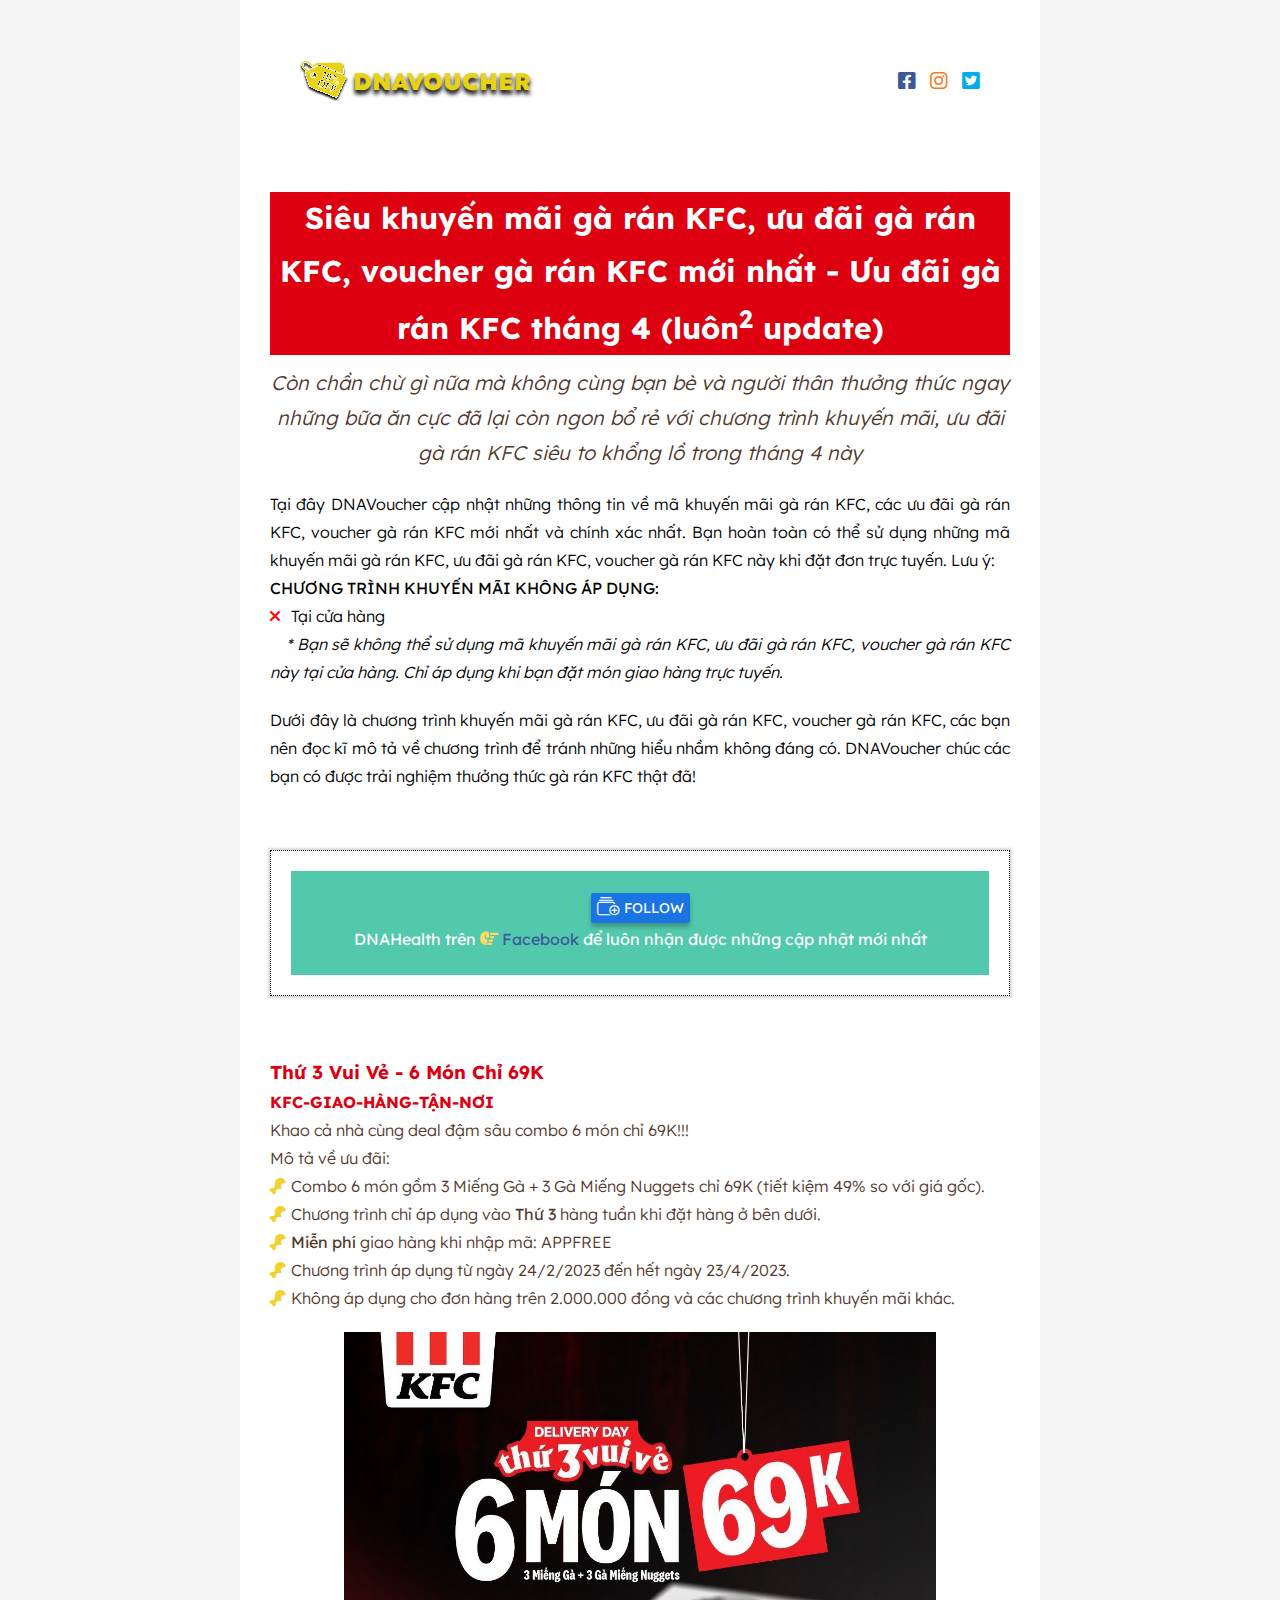
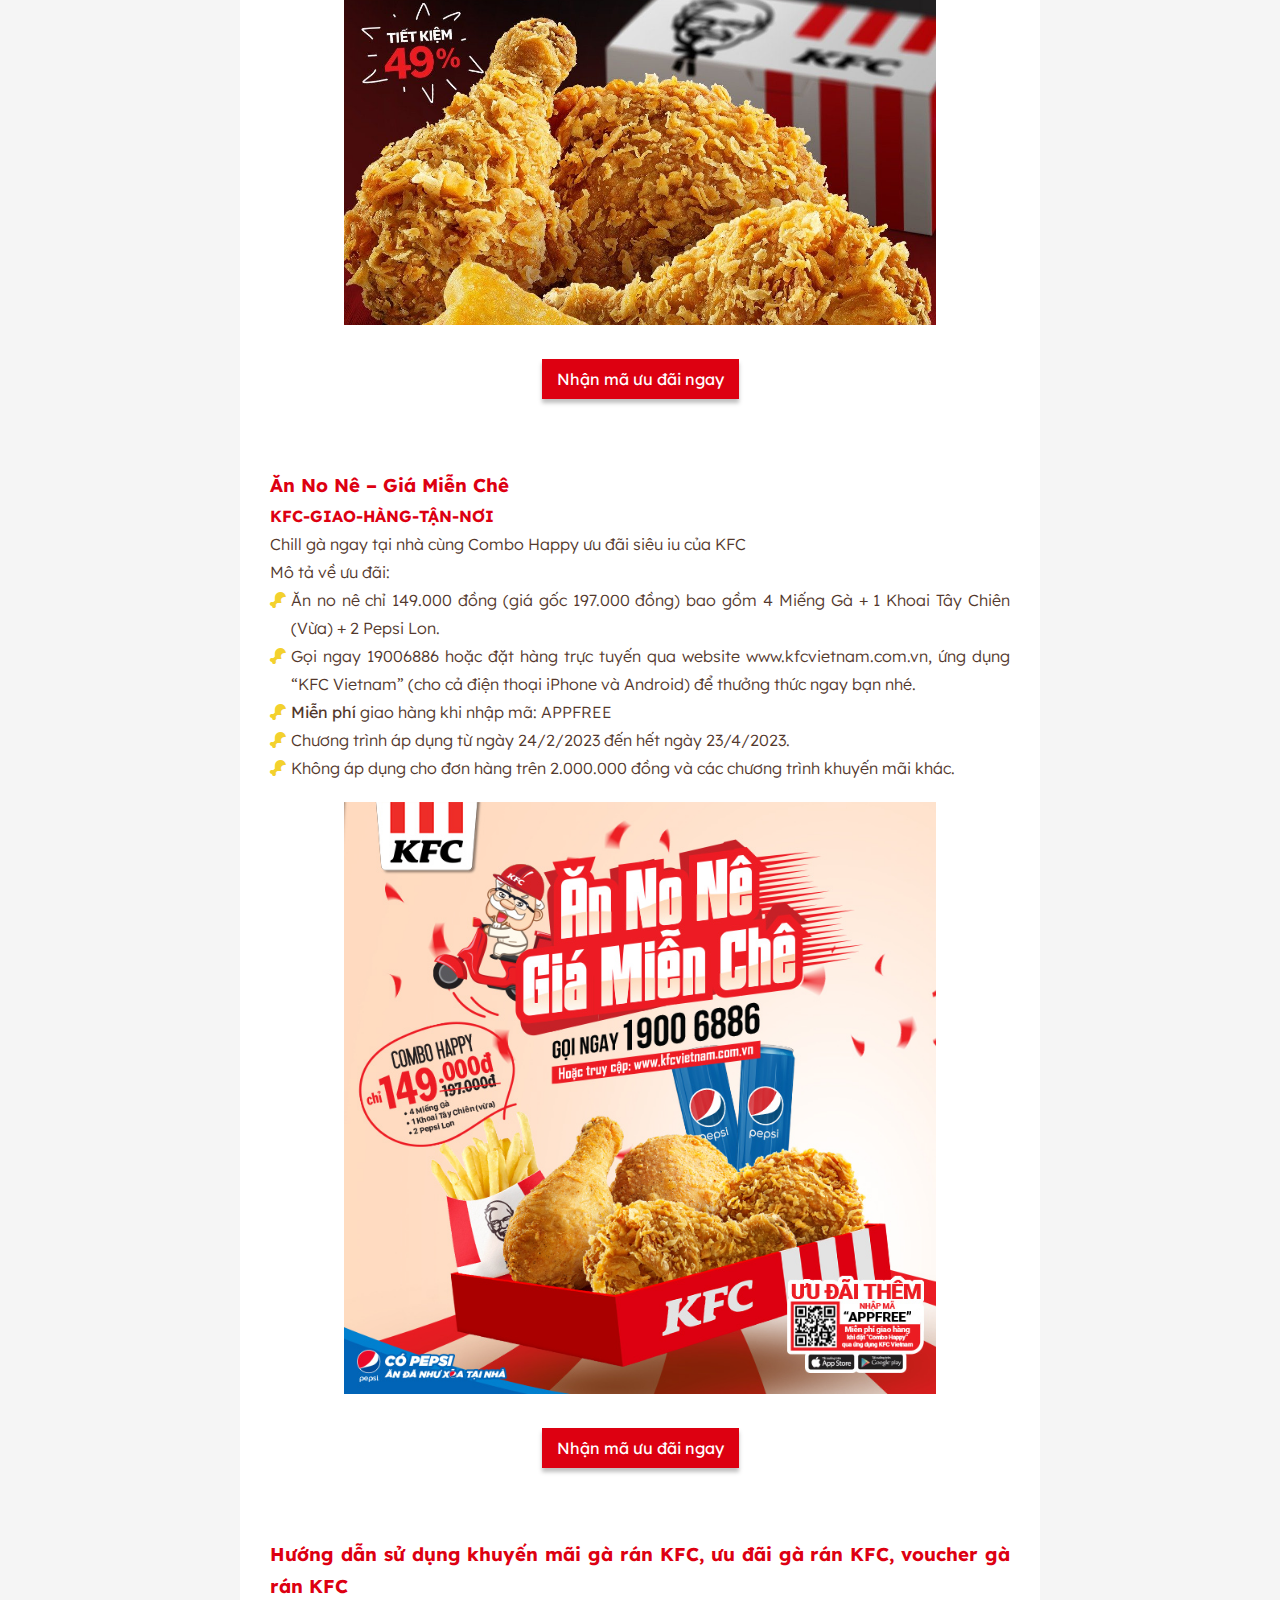
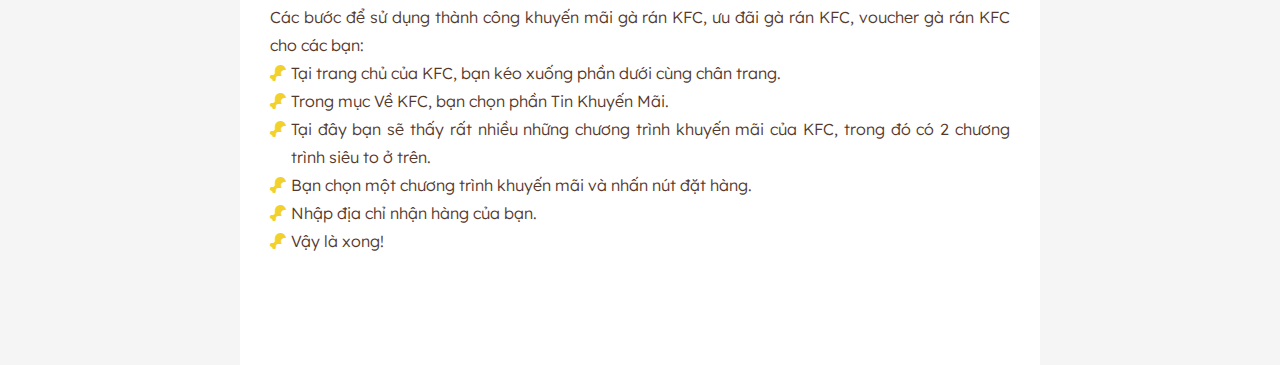
==== kfc.html @ 9ee1e623 "Add kfc page" ====
<!DOCTYPE html>
<html lang="en">

<head>
    <meta charset="UTF-8">
    <meta http-equiv="X-UA-Compatible" content="IE=edge">
    <meta name="viewport" content="width=device-width, initial-scale=1.0">
    <meta name="description" content="Nhận ngay khuyến mãi, ưu đãi gà rán KFC mới nhất, hấp dẫn nhất. Chương trình Ưu đãi gà rán KFC tháng 4">
    <title>Siêu khuyến mãi gà rán KFC, ưu đãi gà rán KFC, voucher gà rán KFC mới nhất - Ưu đãi gà rán KFC tháng 4</title>
    <link rel="icon" type="images/svg+xml" href="images/title-logo.svg" />
    <link rel="preconnect" href="https://fonts.googleapis.com">
    <link rel="preconnect" href="https://fonts.gstatic.com" crossorigin>
    <link rel="stylesheet" href="font-awesome-pro-v6-6/css/all.css">
    <link href="https://fonts.googleapis.com/css2?family=Lexend:wght@100;200;300;400;500;600;700;800;900&display=swap" rel="stylesheet">
    <link rel="stylesheet" href="css/header/header.css">
    <link rel="stylesheet" href="css/main/main.css">
    <link rel="stylesheet" href="css/styles.css">
    <style>
        #main .title h1 {
            background-color: #dd0011;
            color: #fff;
        }
        
        #main .main-content h3,
        #main .main-content h4 {
            color: #dd0011;
        }
        
        #main .main-content .part li:before {
            font: var(--fa-font-solid);
            content: "\f6d7";
            color: #f3d12d;
        }
        
        #main .main-content .part .center-content .direct-btn a {
            background-color: #dd0011;
        }
    </style>
</head>

<body>
    <header id="header">
        <div class="logo">
            <a href="#">
                <img src="images/coupon-logo.svg" alt="">
                <p>DNAVOUCHER</p>
            </a>
        </div>
        <div class="social">
            <a href="https://www.facebook.com/profile.php?id=100088372483641" target="_blank"><i class="fa-brands fa-square-facebook" style="color: #3b5998;"></i></a>
            <i class="fa-brands fa-instagram" style="color: RGB(250,126,30);"></i>
            <i class="fa-brands fa-square-twitter" style="color: #00acee;"></i>
        </div>
    </header>
    <main id="main">
        <div class="title">
            <h1>Siêu khuyến mãi gà rán KFC, ưu đãi gà rán KFC, voucher gà rán KFC mới nhất - Ưu đãi gà rán KFC tháng 4 (luôn<sup>2</sup> update)</h1>
            <h2>Còn chần chừ gì nữa mà không cùng bạn bè và người thân thưởng thức ngay những bữa ăn cực đã lại còn ngon bổ rẻ với chương trình khuyến mãi, ưu đãi gà rán KFC siêu to khổng lồ trong tháng 4 này</h2>
        </div>
        <div class="opening">
            <p>Tại đây DNAVoucher cập nhật những thông tin về mã khuyến mãi gà rán KFC, các ưu đãi gà rán KFC, voucher gà rán KFC mới nhất và chính xác nhất. Bạn hoàn toàn có thể sử dụng những mã khuyến mãi gà rán KFC, ưu đãi gà rán KFC, voucher gà rán KFC
                này khi đặt đơn trực tuyến. Lưu ý: </p>
            <p><strong>CHƯƠNG TRÌNH KHUYẾN MÃI KHÔNG ÁP DỤNG:</strong></p>
            <ul>
                <li>Tại cửa hàng</li>
            </ul>
            <p><i>&emsp;* Bạn sẽ không thể sử dụng mã khuyến mãi gà rán KFC, ưu đãi gà rán KFC, voucher gà rán KFC này tại cửa hàng. Chỉ áp dụng khi bạn đặt món giao hàng trực tuyến.</i></p>
            <br>
            <p>Dưới đây là chương trình khuyến mãi gà rán KFC, ưu đãi gà rán KFC, voucher gà rán KFC, các bạn nên đọc kĩ mô tả về chương trình để tránh những hiểu nhầm không đáng có. DNAVoucher chúc các bạn có được trải nghiệm thưởng thức gà rán KFC thật
                đã!
            </p>
        </div>
        <div class="follow-action">
            <div class="box">
                <a href="https://www.facebook.com/profile.php?id=100088372483641" target="_blank">
                    <i class="fa-light fa-rectangle-history-circle-plus"></i> FOLLOW
                </a>
                <br> DNAHealth trên <i class="fa-solid fa-hand-point-right"></i> <span style="color: #3b5998;">Facebook</span> để luôn nhận được những cập nhật mới nhất
            </div>
        </div>
        <div class="main-content">
            <div class="part">
                <h3>Thứ 3 Vui Vẻ - 6 Món Chỉ 69K</h3>
                <h4>KFC-GIAO-HÀNG-TẬN-NƠI</h4>
                <p>Khao cả nhà cùng deal đậm sâu combo 6 món chỉ 69K!!!</p>
                <p>Mô tả về ưu đãi:</p>
                <ul>
                    <li>Combo 6 món gồm 3 Miếng Gà + 3 Gà Miếng Nuggets chỉ 69K (tiết kiệm 49% so với giá gốc).</li>
                    <li>Chương trình chỉ áp dụng vào <strong>Thứ 3</strong> hàng tuần khi đặt hàng ở bên dưới.</li>
                    <li><strong>Miễn phí</strong> giao hàng khi nhập mã: APPFREE</li>
                    <li>Chương trình áp dụng từ ngày 24/2/2023 đến hết ngày 23/4/2023.</li>
                    <li>Không áp dụng cho đơn hàng trên 2.000.000 đồng và các chương trình khuyến mãi khác.</li>
                </ul>
                <div class="center-content">
                    <img src="images/kfc/69k.png" alt="mã khuyến mãi gà rán KFC, ưu đãi gà rán KFC, voucher gà rán KFC">
                    <div class="direct-btn">
                        <a href="https://kfcvietnam.com.vn/?utm_source=accesstrade&aff_sid=CWZgzaLdOWaFOgciH3u5G1YzWG6T9uoivsAXhBoZUebGUKcJ&atnct1=21be9a4bd4f81549a9d1d241981cec3c&atnct2=CWZgzaLdOWaFOgciH3u5G1YzWG6T9uoivsAXhBoZUebGUKcJ&atnct3=6ZbUm000aet00u93a">Nhận mã ưu đãi ngay</a>
                    </div>
                </div>
            </div>
            <div class="part">
                <h3>Ăn No Nê – Giá Miễn Chê</h3>
                <h4>KFC-GIAO-HÀNG-TẬN-NƠI</h4>
                <p>Chill gà ngay tại nhà cùng Combo Happy ưu đãi siêu iu của KFC</p>
                <p>Mô tả về ưu đãi:</p>
                <ul>
                    <li>Ăn no nê chỉ 149.000 đồng (giá gốc 197.000 đồng) bao gồm 4 Miếng Gà + 1 Khoai Tây Chiên (Vừa) + 2 Pepsi Lon.</li>
                    <li>Gọi ngay 19006886 hoặc đặt hàng trực tuyến qua website www.kfcvietnam.com.vn, ứng dụng “KFC Vietnam” (cho cả điện thoại iPhone và Android) để thưởng thức ngay bạn nhé.</li>
                    <li><strong>Miễn phí</strong> giao hàng khi nhập mã: APPFREE</li>
                    <li>Chương trình áp dụng từ ngày 24/2/2023 đến hết ngày 23/4/2023.</li>
                    <li>Không áp dụng cho đơn hàng trên 2.000.000 đồng và các chương trình khuyến mãi khác.</li>
                </ul>
                <div class="center-content">
                    <img src="images/kfc/149k.png" alt="mã khuyến mãi gà rán KFC, ưu đãi gà rán KFC, voucher gà rán KFC">
                    <div class="direct-btn">
                        <a href="https://kfcvietnam.com.vn/?utm_source=accesstrade&aff_sid=CWZgzaLdOWaFOgciH3u5G1YzWG6T9uoivsAXhBoZUebGUKcJ&atnct1=21be9a4bd4f81549a9d1d241981cec3c&atnct2=CWZgzaLdOWaFOgciH3u5G1YzWG6T9uoivsAXhBoZUebGUKcJ&atnct3=6ZbUm000aet00u93a">Nhận mã ưu đãi ngay</a>
                    </div>
                </div>
            </div>
            <div class="part">
                <h3>Hướng dẫn sử dụng khuyến mãi gà rán KFC, ưu đãi gà rán KFC, voucher gà rán KFC</h3>
                <p>Các bước để sử dụng thành công khuyến mãi gà rán KFC, ưu đãi gà rán KFC, voucher gà rán KFC cho các bạn:</p>
                <ul>
                    <li>Tại trang chủ của KFC, bạn kéo xuống phần dưới cùng chân trang.</li>
                    <li>Trong mục Về KFC, bạn chọn phần Tin Khuyến Mãi.</li>
                    <li>Tại đây bạn sẽ thấy rất nhiều những chương trình khuyến mãi của KFC, trong đó có 2 chương trình siêu to ở trên.</li>
                    <li>Bạn chọn một chương trình khuyến mãi và nhấn nút đặt hàng.</li>
                    <li>Nhập địa chỉ nhận hàng của bạn.</li>
                    <li>Vậy là xong!</li>
                </ul>
            </div>
        </div>
    </main>
</body>

</html>
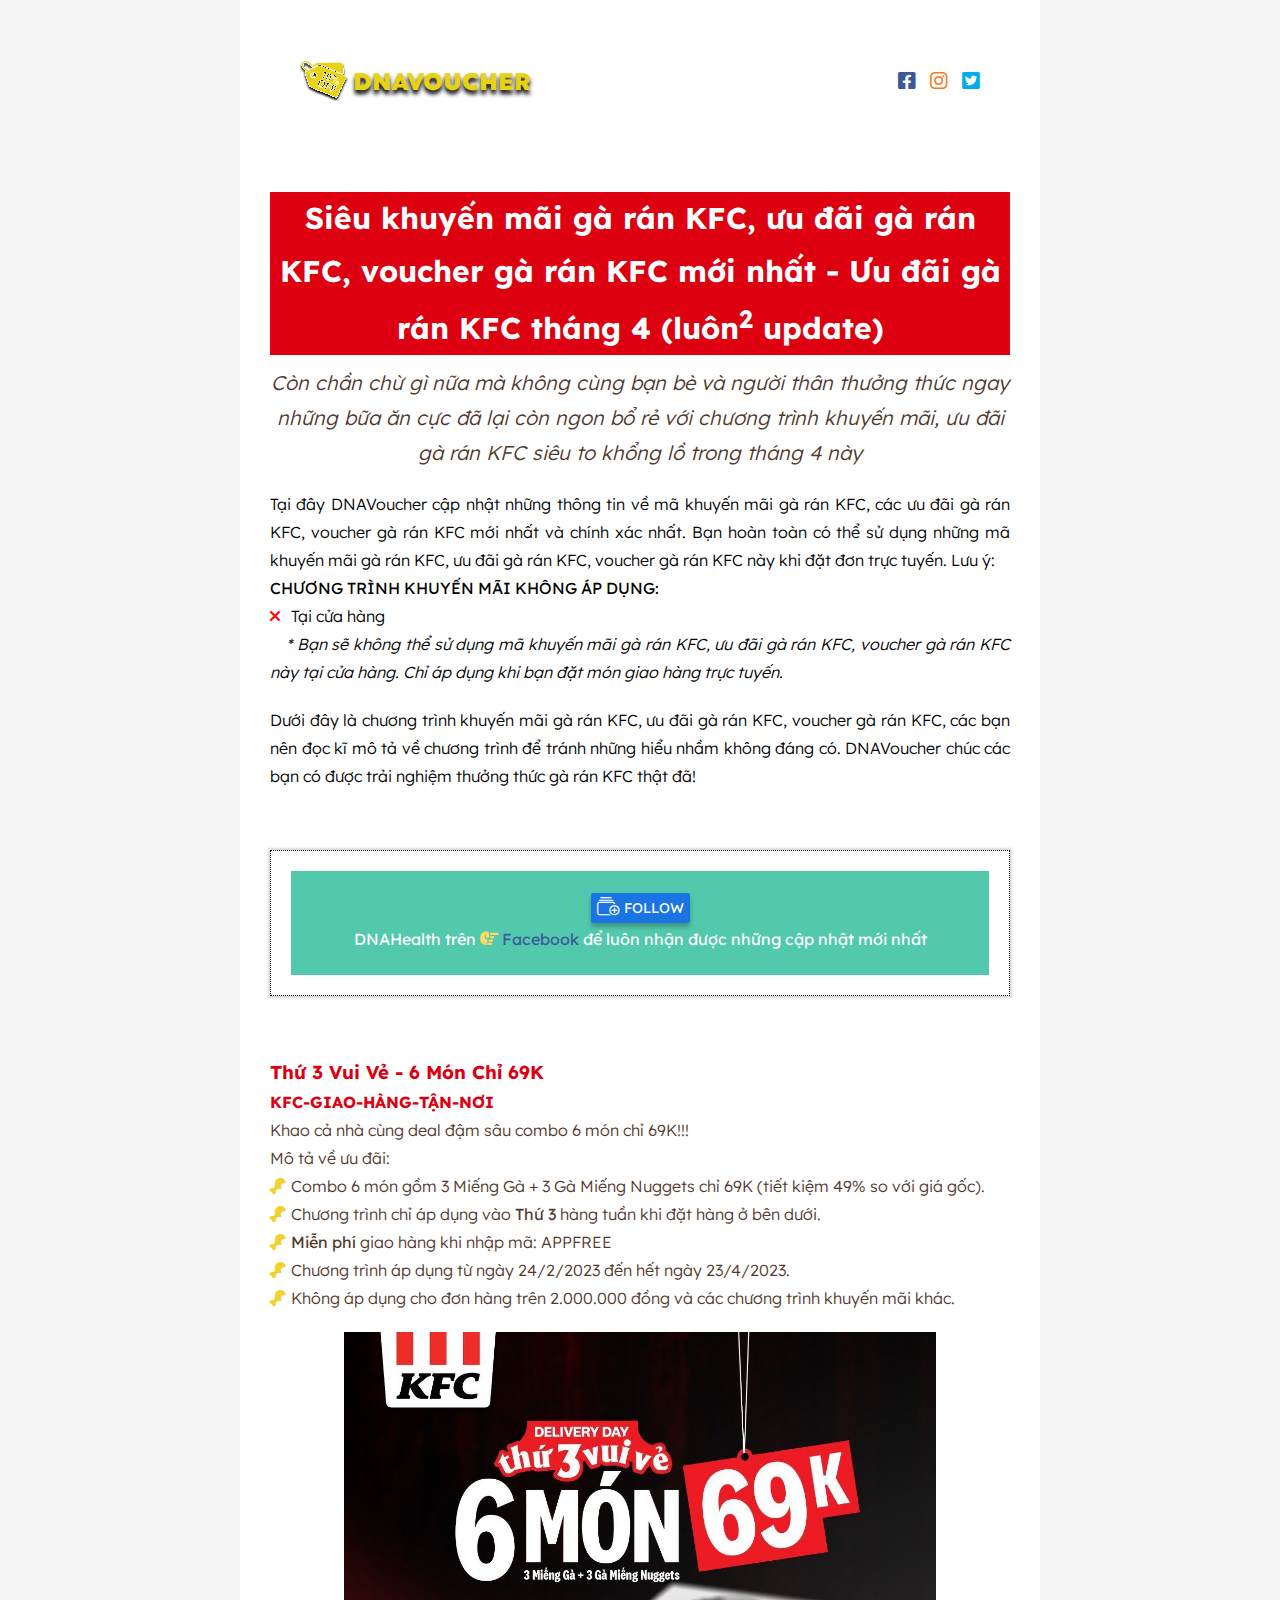
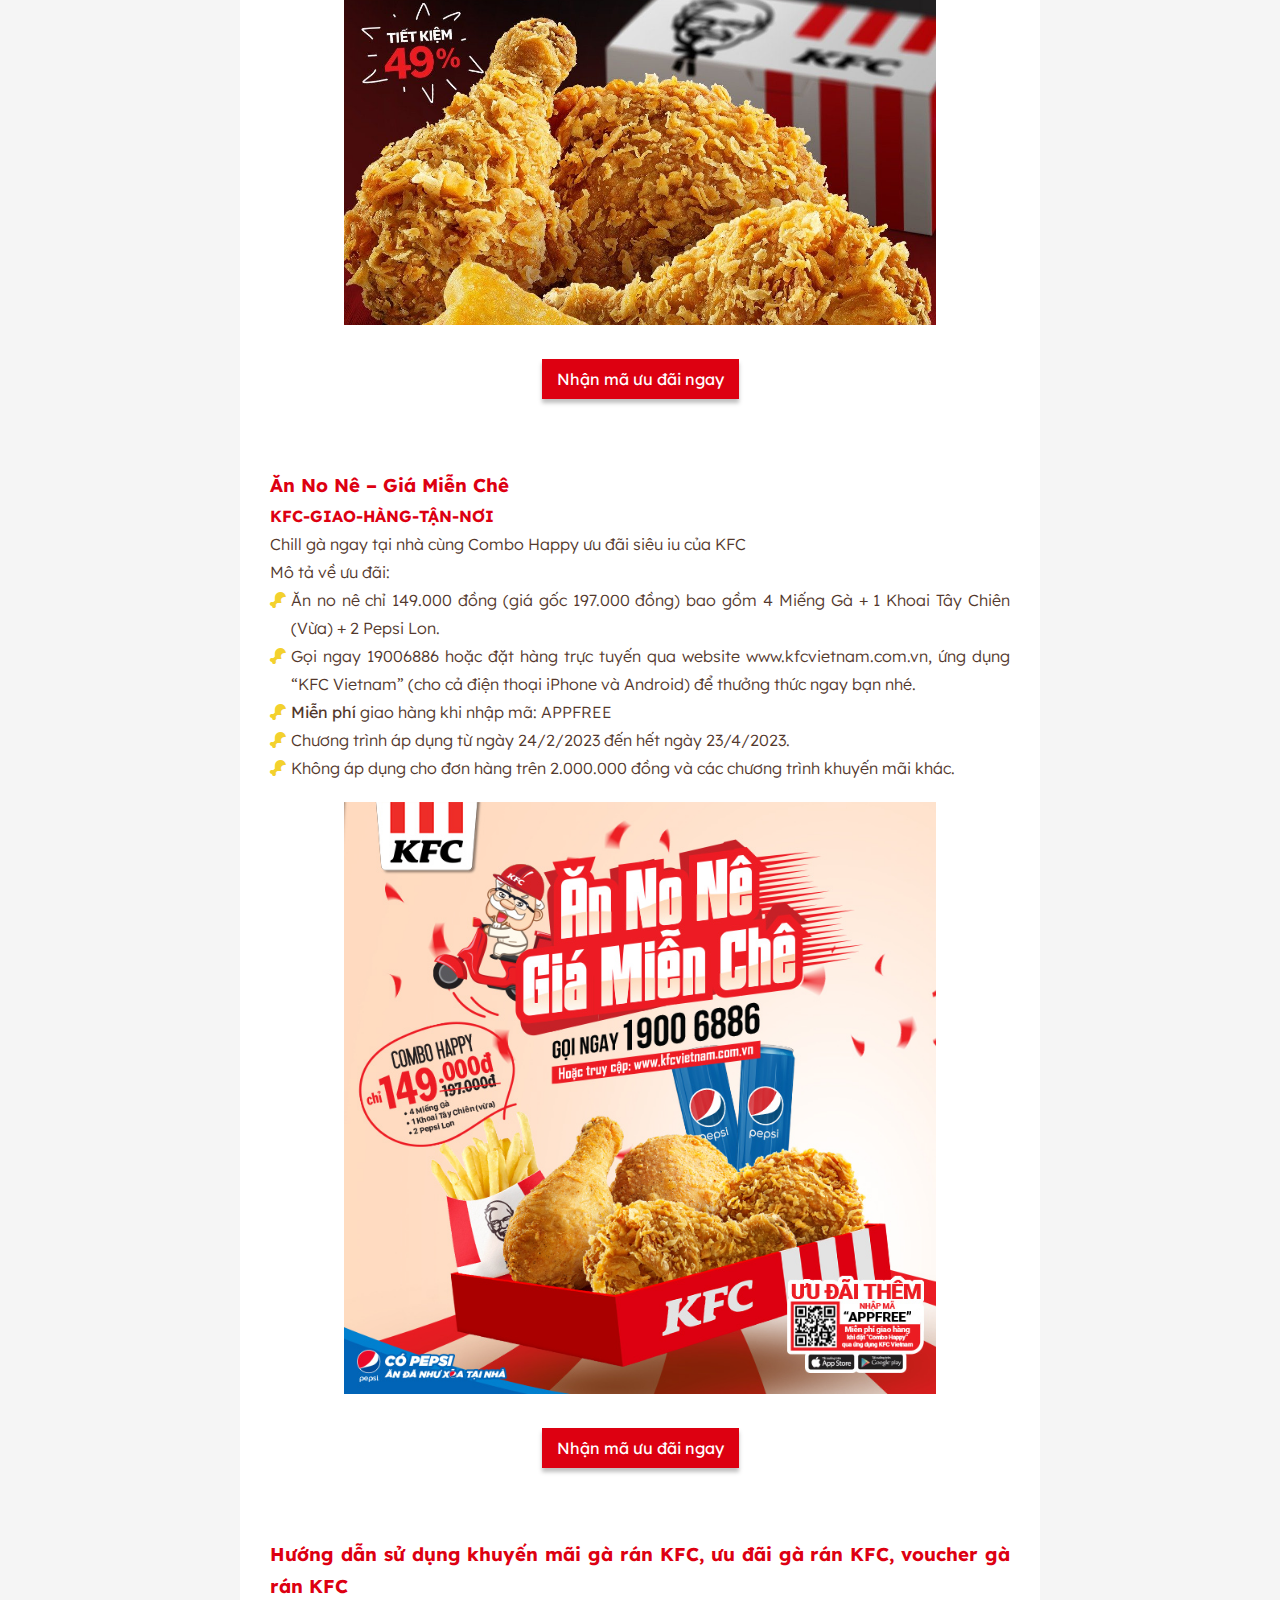
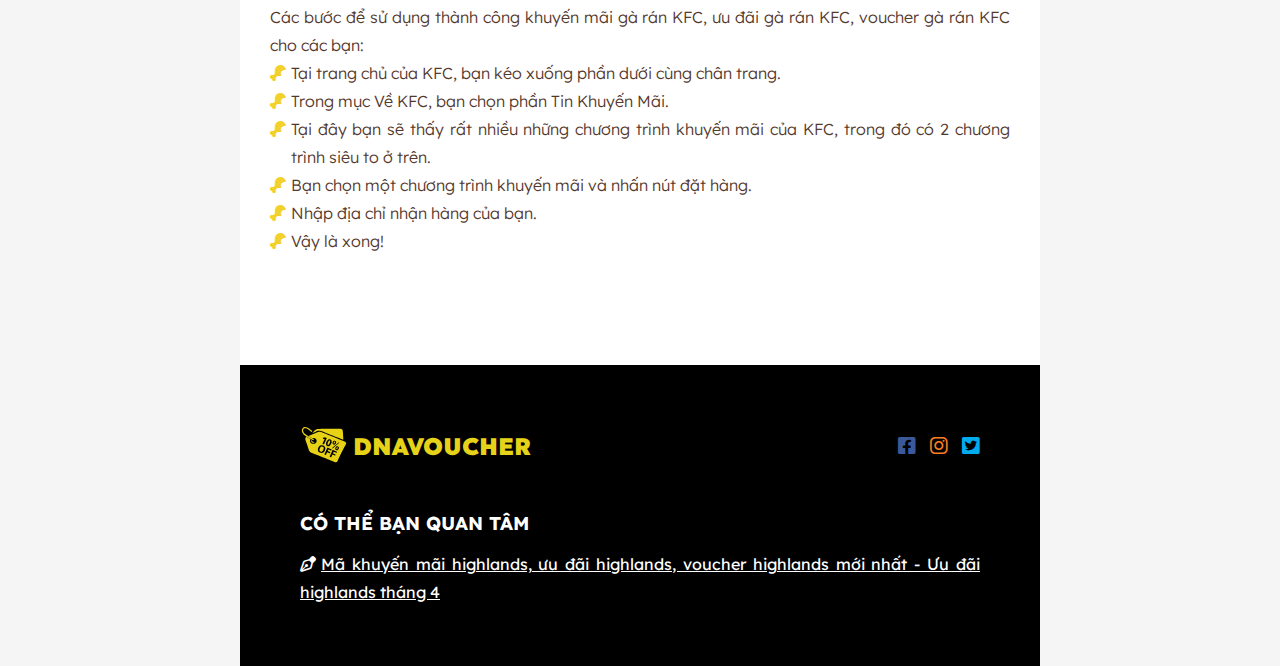
==== commit 159b862a: "Add footer" ====
--- a/kfc.html
+++ b/kfc.html
@@ -14,6 +14,7 @@
     <link href="https://fonts.googleapis.com/css2?family=Lexend:wght@100;200;300;400;500;600;700;800;900&display=swap" rel="stylesheet">
     <link rel="stylesheet" href="css/header/header.css">
     <link rel="stylesheet" href="css/main/main.css">
+    <link rel="stylesheet" href="css/footer/footer.css">
     <link rel="stylesheet" href="css/styles.css">
     <style>
         #main .title h1 {
@@ -131,6 +132,29 @@
             </div>
         </div>
     </main>
+    <footer id="footer">
+        <div class="above-footer">
+            <div class="logo">
+                <a href="/">
+                    <img src="images/coupon-logo.svg" alt="">
+                    <p>DNAVOUCHER</p>
+                </a>
+            </div>
+            <div class="social">
+                <a href="https://www.facebook.com/profile.php?id=100091424182809&sk=grid" target="_blank"><i class="fa-brands fa-square-facebook" style="color: #3b5998;"></i></a>
+                <i class="fa-brands fa-instagram" style="color: RGB(250,126,30);"></i>
+                <i class="fa-brands fa-square-twitter" style="color: #00acee;"></i>
+            </div>
+        </div>
+        <div class="under-footer">
+            <h3>CÓ THỂ BẠN QUAN TÂM</h3>
+            <div class="relative-post">
+                <p>
+                    <i class="fa-regular fa-pen-nib"></i><a href="https://uudaihighland.netlify.app/">Mã khuyến mãi highlands, ưu đãi highlands, voucher highlands mới nhất - Ưu đãi highlands tháng 4</a>
+                </p>
+            </div>
+        </div>
+    </footer>
 </body>
 
 </html>--- a/css/footer/footer.css
+++ b/css/footer/footer.css
@@ -0,0 +1,68 @@
+#footer {
+  background-color: #000;
+  padding: 60px;
+}
+@media only screen and (min-width: 800px) {
+  #footer {
+    width: 800px;
+    margin-left: auto;
+    margin-right: auto;
+  }
+}
+@media only screen and (max-width: 400px) {
+  #footer {
+    padding: 60px 20px;
+  }
+}
+#footer .above-footer {
+  display: flex;
+  flex-direction: row;
+  justify-content: space-between;
+  align-items: center;
+}
+#footer .above-footer .logo a {
+  text-decoration: none;
+  color: #e6d219;
+  display: flex;
+  flex-direction: row;
+  justify-content: center;
+  align-items: center;
+}
+#footer .above-footer .logo a img {
+  width: 48px;
+  margin-right: 5px;
+}
+#footer .above-footer .logo a p {
+  font-weight: 900;
+  font-size: 24px;
+}
+@media only screen and (max-width: 300px) {
+  #footer .above-footer .logo a p {
+    font-size: 18px;
+  }
+}
+#footer .above-footer .social i {
+  font-size: 20px;
+  margin-left: 10px;
+}
+@media only screen and (max-width: 300px) {
+  #footer .above-footer .social i {
+    margin-left: 2px;
+  }
+}
+#footer .under-footer {
+  margin-top: 40px;
+}
+#footer .under-footer h3 {
+  color: #fff;
+}
+#footer .under-footer p {
+  color: #fff;
+  margin-top: 10px;
+}
+#footer .under-footer p a {
+  margin-left: 5px;
+  color: #fff;
+}
+
+/*# sourceMappingURL=footer.css.map */
